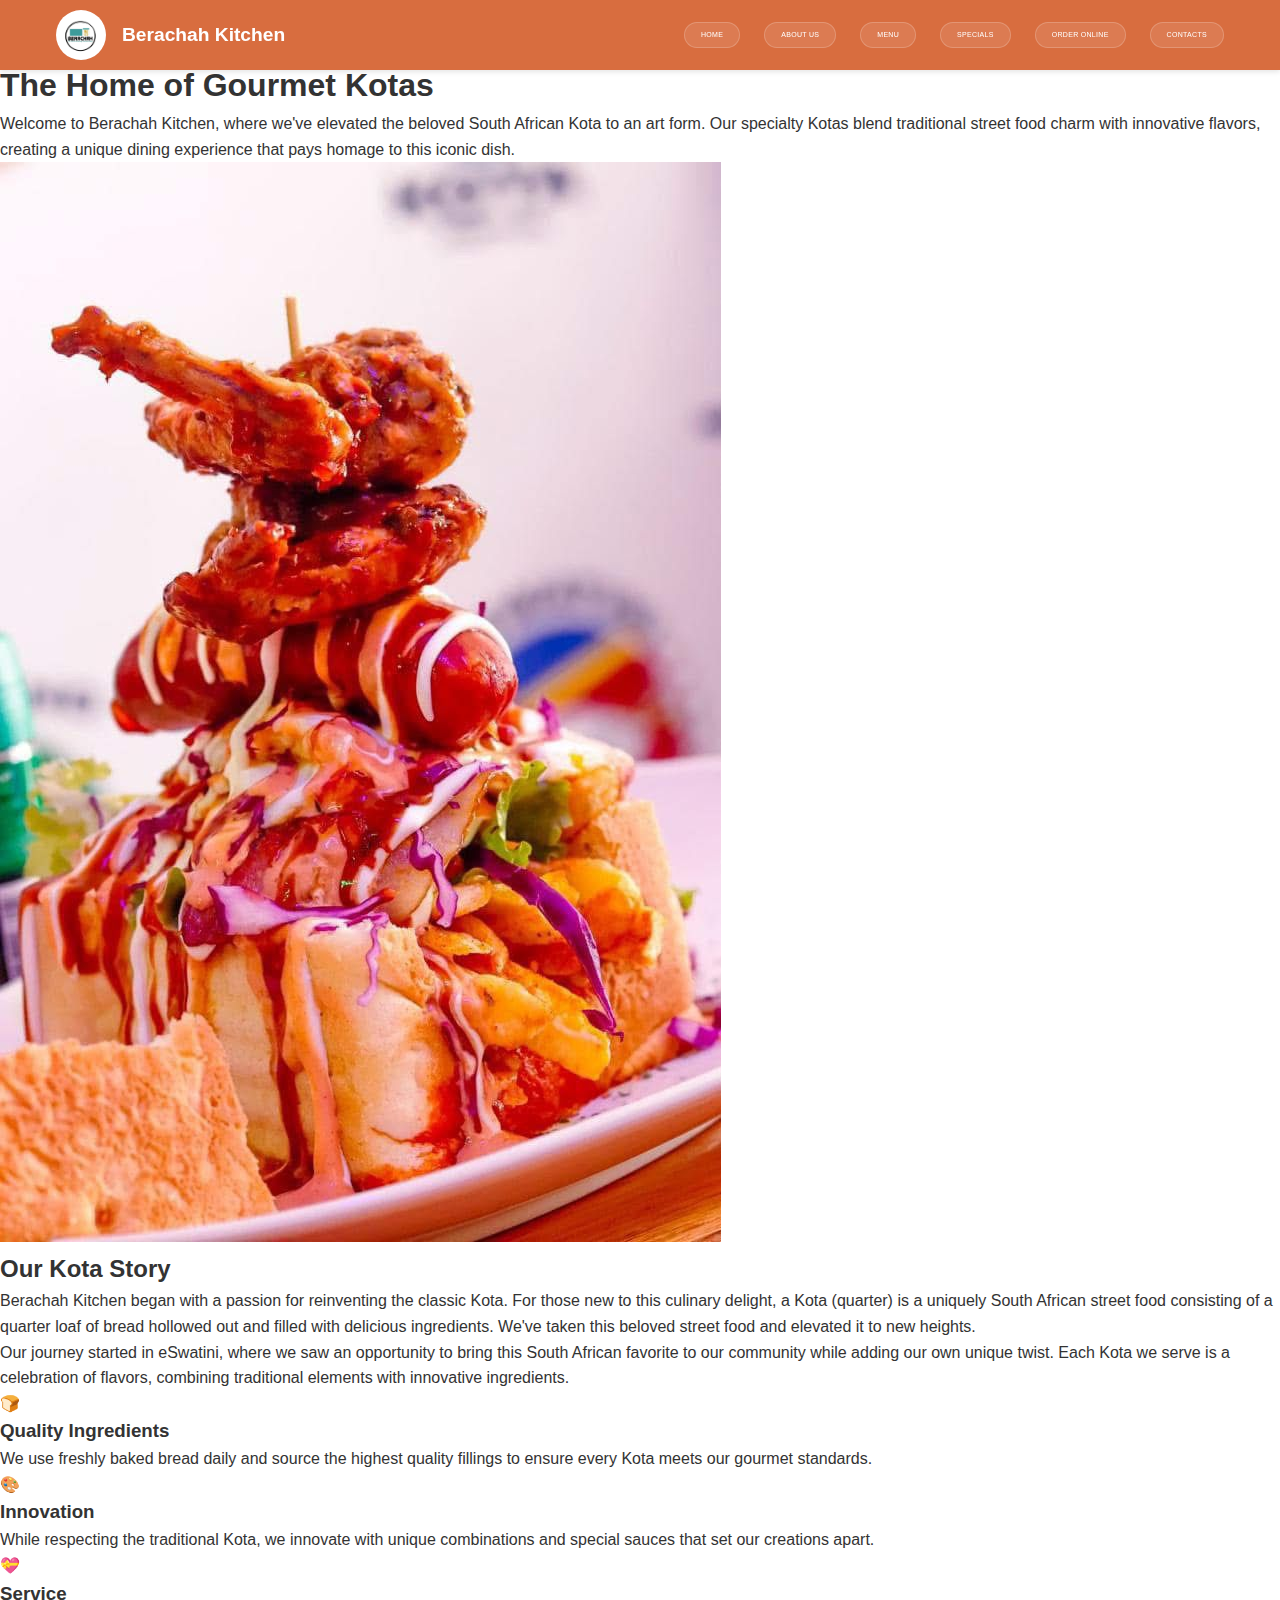
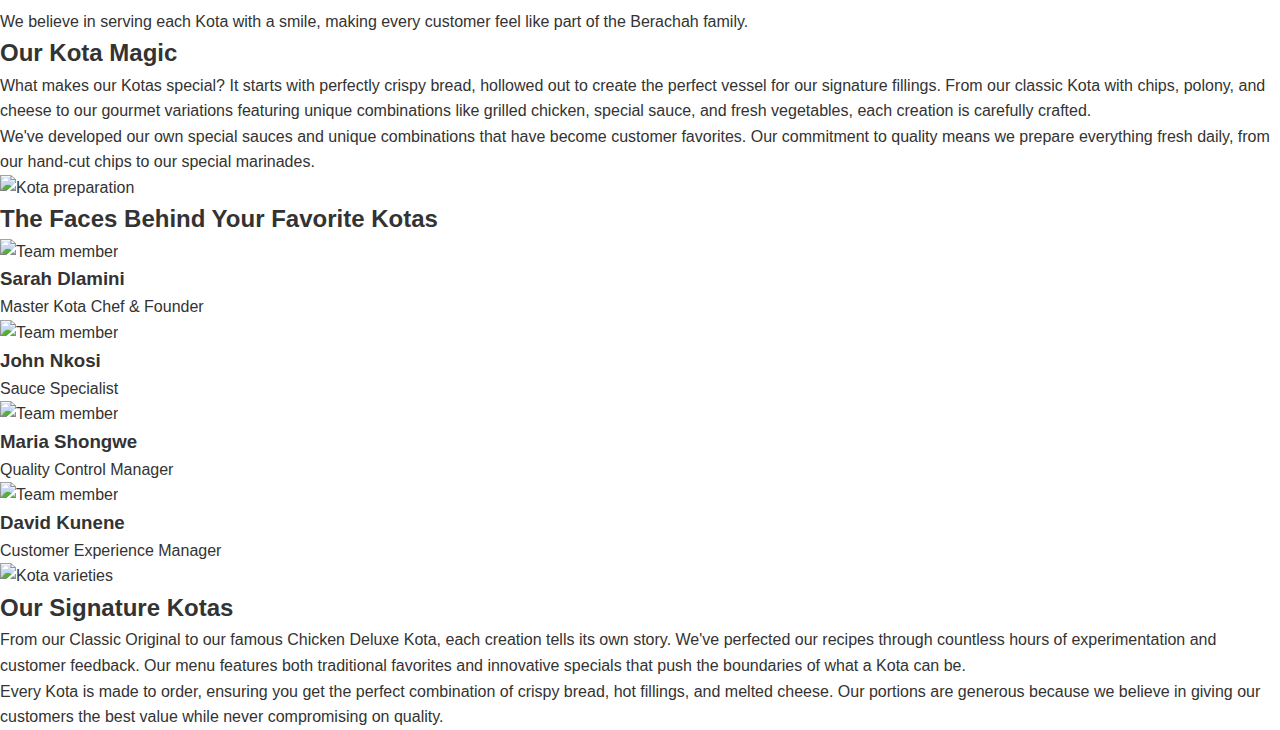
==== about.html @ cc1a4a07 "Initial commit" ====
<!DOCTYPE html>
<html lang="en">
<head>
    <meta charset="UTF-8">
    <meta name="viewport" content="width=device-width, initial-scale=1.0">
    <title>about page</title>
    <link rel="stylesheet" href="styles.css" />
</head>
<body>
    
        <nav>
            <div class="nav-container">
                <a href="index.html" class="logo">
                    <img src="images/Logo.jpg" alt="Berachah Kitchen Logo">
                    <span>Berachah Kitchen</span>
                </a>
                <div class="nav-links">
                    <a href="index.html">Home</a>
                    <a href="about.html">About us</a>
                    <a href="menu.html">Menu</a>
                    <a href="specials.html">Specials</a>
                    <a href="#">Order online</a>
                    <a href="contacts.html">Contacts</a>
                </div>
            </div>
        </nav>
    
        <div class="about-container">
            <div class="hero-about">
                <h1>The Home of Gourmet Kotas</h1>
                <p>Welcome to Berachah Kitchen, where we've elevated the beloved South African Kota to an art form. Our specialty Kotas blend traditional street food charm with innovative flavors, creating a unique dining experience that pays homage to this iconic dish.</p>
            </div>
    
            <div class="story-section">
                <div class="story-image">
                    <img src="images/signature kota.jpg" alt="Signature Kota">
                </div>
                <div class="story-content">
                    <h2>Our Kota Story</h2>
                    <p>Berachah Kitchen began with a passion for reinventing the classic Kota. For those new to this culinary delight, a Kota (quarter) is a uniquely South African street food consisting of a quarter loaf of bread hollowed out and filled with delicious ingredients. We've taken this beloved street food and elevated it to new heights.</p>
                    <p>Our journey started in eSwatini, where we saw an opportunity to bring this South African favorite to our community while adding our own unique twist. Each Kota we serve is a celebration of flavors, combining traditional elements with innovative ingredients.</p>
                </div>
            </div>
    
            <div class="values-section">
                <div class="value-card">
                    <div class="value-icon">🍞</div>
                    <h3>Quality Ingredients</h3>
                    <p>We use freshly baked bread daily and source the highest quality fillings to ensure every Kota meets our gourmet standards.</p>
                </div>
                <div class="value-card">
                    <div class="value-icon">🎨</div>
                    <h3>Innovation</h3>
                    <p>While respecting the traditional Kota, we innovate with unique combinations and special sauces that set our creations apart.</p>
                </div>
                <div class="value-card">
                    <div class="value-icon">💝</div>
                    <h3>Service</h3>
                    <p>We believe in serving each Kota with a smile, making every customer feel like part of the Berachah family.</p>
                </div>
            </div>
    
            <div class="story-section">
                <div class="story-content">
                    <h2>Our Kota Magic</h2>
                    <p>What makes our Kotas special? It starts with perfectly crispy bread, hollowed out to create the perfect vessel for our signature fillings. From our classic Kota with chips, polony, and cheese to our gourmet variations featuring unique combinations like grilled chicken, special sauce, and fresh vegetables, each creation is carefully crafted.</p>
                    <p>We've developed our own special sauces and unique combinations that have become customer favorites. Our commitment to quality means we prepare everything fresh daily, from our hand-cut chips to our special marinades.</p>
                </div>
                <div class="story-image">
                    <img src="/api/placeholder/600/400" alt="Kota preparation">
                </div>
            </div>
    
            <div class="team-section">
                <h2>The Faces Behind Your Favorite Kotas</h2>
                <div class="team-grid">
                    <div class="team-member">
                        <img src="/api/placeholder/150/150" alt="Team member">
                        <h3>Sarah Dlamini</h3>
                        <p>Master Kota Chef & Founder</p>
                    </div>
                    <div class="team-member">
                        <img src="/api/placeholder/150/150" alt="Team member">
                        <h3>John Nkosi</h3>
                        <p>Sauce Specialist</p>
                    </div>
                    <div class="team-member">
                        <img src="/api/placeholder/150/150" alt="Team member">
                        <h3>Maria Shongwe</h3>
                        <p>Quality Control Manager</p>
                    </div>
                    <div class="team-member">
                        <img src="/api/placeholder/150/150" alt="Team member">
                        <h3>David Kunene</h3>
                        <p>Customer Experience Manager</p>
                    </div>
                </div>
            </div>
    
            <div class="story-section">
                <div class="story-image">
                    <img src="/api/placeholder/600/400" alt="Kota varieties">
                </div>
                <div class="story-content">
                    <h2>Our Signature Kotas</h2>
                    <p>From our Classic Original to our famous Chicken Deluxe Kota, each creation tells its own story. We've perfected our recipes through countless hours of experimentation and customer feedback. Our menu features both traditional favorites and innovative specials that push the boundaries of what a Kota can be.</p>
                    <p>Every Kota is made to order, ensuring you get the perfect combination of crispy bread, hot fillings, and melted cheese. Our portions are generous because we believe in giving our customers the best value while never compromising on quality.</p>
                </div>
            </div>
        </div>
    
        <script src="https://cdnjs.cloudflare.com/ajax/libs/gsap/3.12.2/gsap.min.js"></script>
          
</body>
</html>
---- styles.css ----
* {
    margin: 0;
    padding: 0;
    box-sizing: border-box;
    font-family: Arial, sans-serif;
}

body {
    background-color: #ffffff;
    padding-top: 60px; /* Prevents nav overlap */
    color: #333; /* Default text color */
    line-height: 1.6;
}

/* Navigation Bar */
nav {
    background-color: #D86D3F;
    padding: 10px 0;
    position: fixed;
    width: 100%;
    top: 0;
    z-index: 100;
    box-shadow: 0 2px 5px rgba(0, 0, 0, 0.1);
}

.nav-container {
    max-width: 1200px;
    margin: 0 auto;
    display: flex;
    justify-content: space-between;
    align-items: center;
    padding: 0 1rem;
}

.logo {
    display: flex;
    align-items: center;
    gap: 1rem;
    color: white;
    text-decoration: none;
    font-size: 1.2rem;
    font-weight: bold;
}

.logo img {
    width: 50px;
    height: 50px;
    border-radius: 50%;
    object-fit: cover;
}
.story-img { display: block;
    width: 50px;
    height: 50px;


}
.nav-links {
    display: flex;
    gap: 1.5rem;
}

.nav-links a {
    color: white;
    text-decoration: none;
    padding: 0.4rem 1rem; 
    border-radius: 20px; 
    background-color: rgba(255, 255, 255, 0.1);
    border: 1px solid rgba(255, 255, 255, 0.2); 
    transition: all 0.3s ease;
    font-weight: 500;
    text-transform: uppercase;
    font-size: 7px; /* Reduced font size */
    letter-spacing: 0.3px; /* Slightly reduced spacing */
    position: relative;
    overflow: hidden;
}

.nav-links a:hover {
    transform: translateY(-1px); /* Slightly less pronounced hover effect */
    border-color: rgba(255, 255, 255, 0.4);
    box-shadow: 0 2px 8px rgba(0, 0, 0, 0.1); /* Lighter shadow */
}

.nav-links a:active {
    transform: translateY(0);
}
/* Hero Section */
.hero {
    min-height: 100vh;
    display: flex;
    align-items: center;
    justify-content: space-between;
    padding: 6rem 2rem 2rem;
    gap: 2rem;
    max-width: 1200px;
    margin: 0 auto;
}

.hero-content {
    max-width: 50%;
}

.hero h1 {
    font-size: 2.5rem;
    margin-bottom: 1rem;
    color: #333;
}

.hero p {
    font-size: 1.1rem;
    margin-bottom: 1.5rem;
    color: #555;
}

.cta-button {
    display: inline-block;
    padding: 0.75rem 1.5rem;
    background-color: #D86D3F;
    color: white;
    text-transform: uppercase;
    font-size: 1rem;
    font-weight: bold;
    border-radius: 5px;
    border: none;
    cursor: pointer;
    transition: background-color 0.3s ease;
}

.cta-button:hover {
    background-color: #b5552a;
    
}

/* Hero Image */
.hero-image img {
    max-width: 100%;
    border-radius: 10px;
    object-fit: cover;
    box-shadow: 0 4px 8px rgba(0, 0, 0, 0.1);
}

/* Responsive Design */
@media (max-width: 768px) {
    .hero {
        flex-direction: column;
        text-align: center;
    }

    .hero-content {
        max-width: 100%;
    }

    .nav-links {
        gap: 1rem;
    }
}
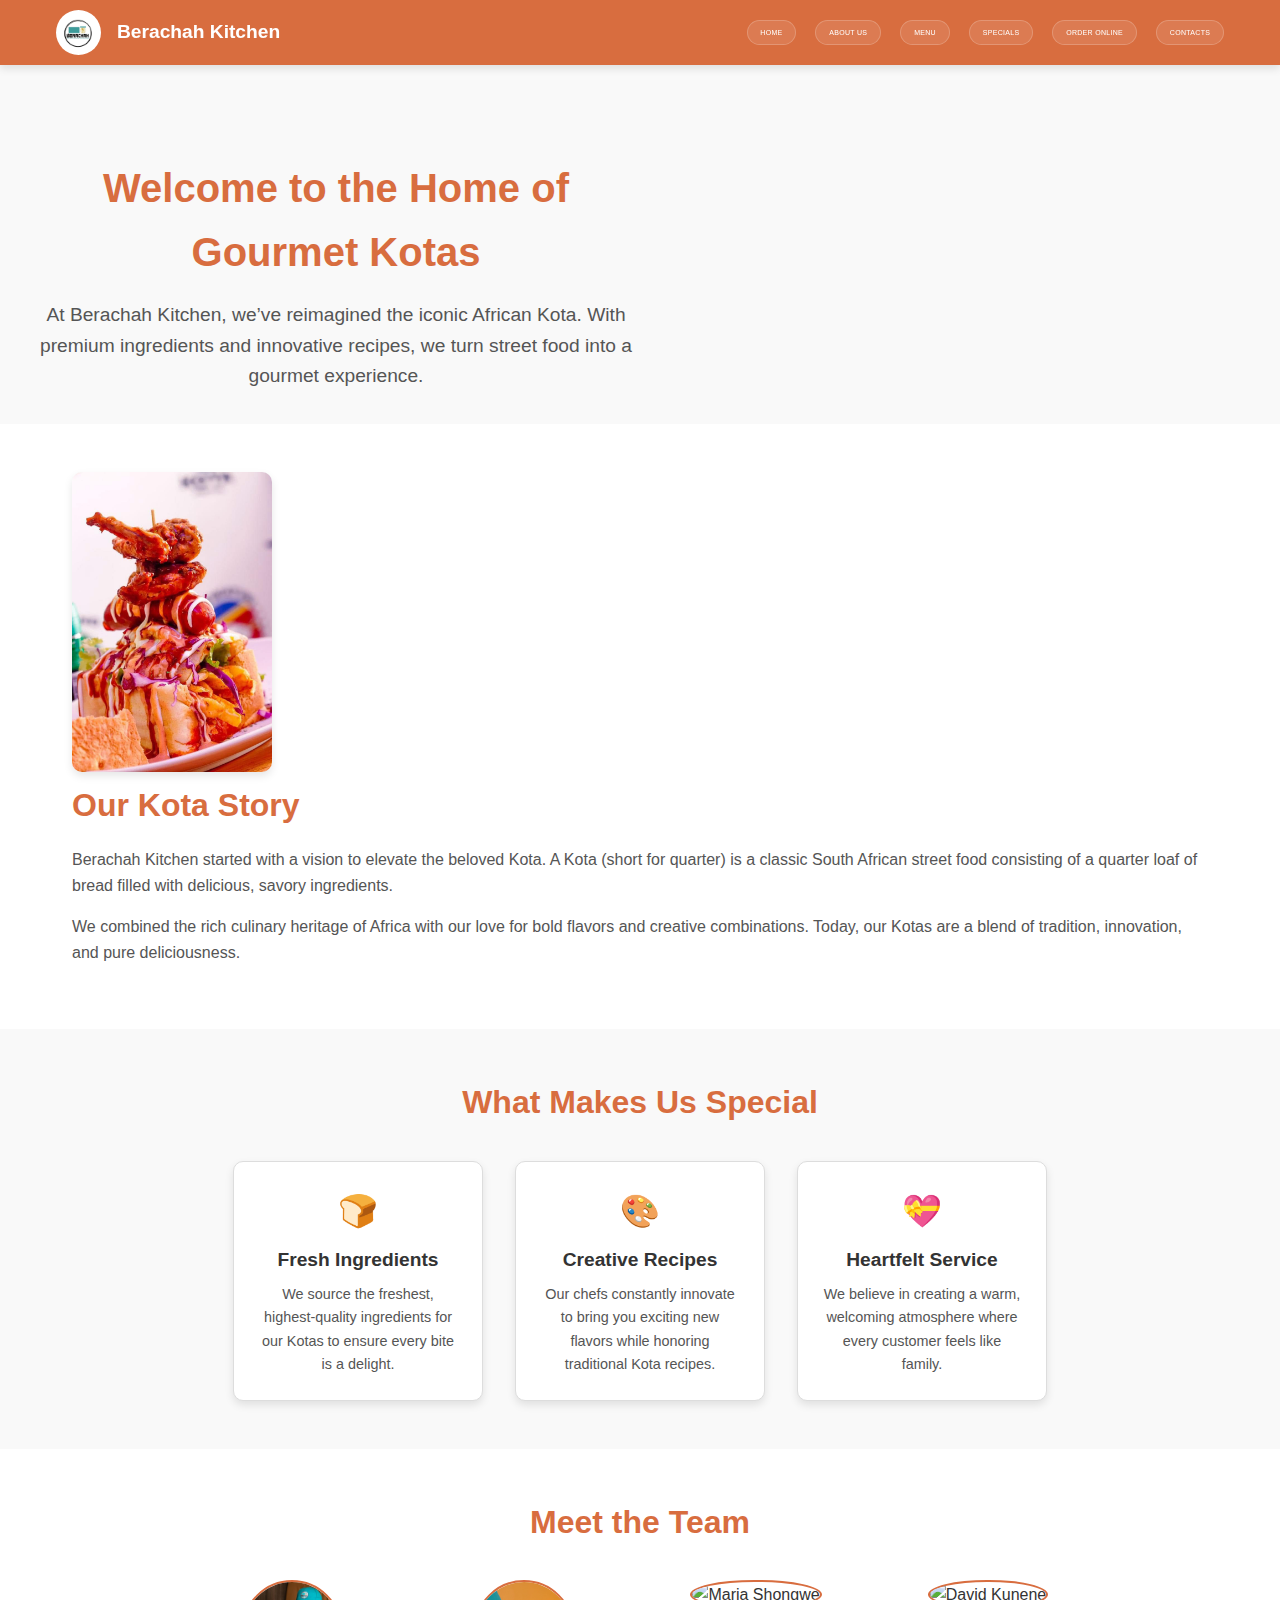
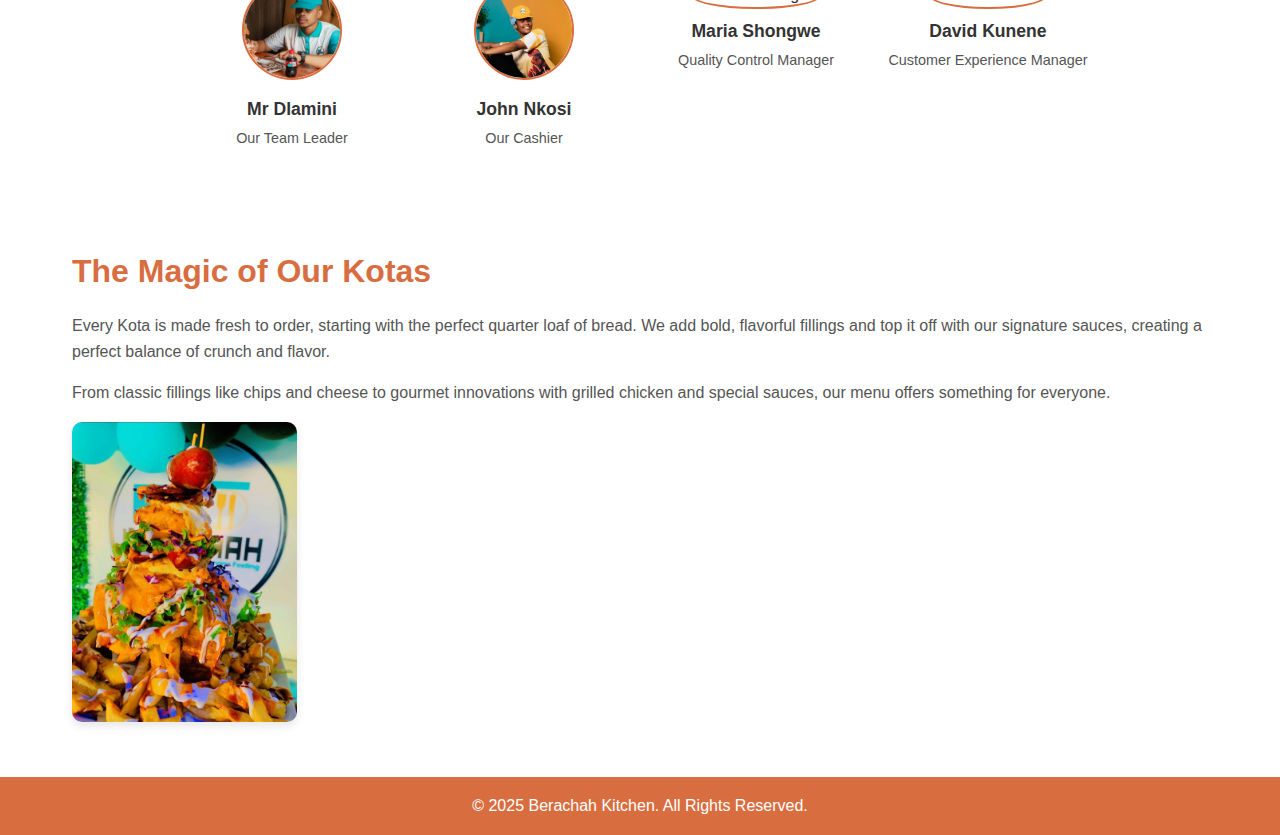
==== commit 1b2e6d8b: "added a menu page" ====
--- a/about.html
+++ b/about.html
@@ -3,113 +3,134 @@
 <head>
     <meta charset="UTF-8">
     <meta name="viewport" content="width=device-width, initial-scale=1.0">
-    <title>about page</title>
+    <title>About Us - Berachah Kitchen</title>
     <link rel="stylesheet" href="styles.css" />
+    <link rel="stylesheet" href="about.css" />
 </head>
 <body>
-    
-        <nav>
-            <div class="nav-container">
-                <a href="index.html" class="logo">
-                    <img src="images/Logo.jpg" alt="Berachah Kitchen Logo">
-                    <span>Berachah Kitchen</span>
-                </a>
-                <div class="nav-links">
-                    <a href="index.html">Home</a>
-                    <a href="about.html">About us</a>
-                    <a href="menu.html">Menu</a>
-                    <a href="specials.html">Specials</a>
-                    <a href="#">Order online</a>
-                    <a href="contacts.html">Contacts</a>
-                </div>
-            </div>
-        </nav>
-    
-        <div class="about-container">
-            <div class="hero-about">
-                <h1>The Home of Gourmet Kotas</h1>
-                <p>Welcome to Berachah Kitchen, where we've elevated the beloved South African Kota to an art form. Our specialty Kotas blend traditional street food charm with innovative flavors, creating a unique dining experience that pays homage to this iconic dish.</p>
-            </div>
-    
-            <div class="story-section">
-                <div class="story-image">
-                    <img src="images/signature kota.jpg" alt="Signature Kota">
-                </div>
-                <div class="story-content">
-                    <h2>Our Kota Story</h2>
-                    <p>Berachah Kitchen began with a passion for reinventing the classic Kota. For those new to this culinary delight, a Kota (quarter) is a uniquely South African street food consisting of a quarter loaf of bread hollowed out and filled with delicious ingredients. We've taken this beloved street food and elevated it to new heights.</p>
-                    <p>Our journey started in eSwatini, where we saw an opportunity to bring this South African favorite to our community while adding our own unique twist. Each Kota we serve is a celebration of flavors, combining traditional elements with innovative ingredients.</p>
-                </div>
-            </div>
-    
-            <div class="values-section">
-                <div class="value-card">
-                    <div class="value-icon">🍞</div>
-                    <h3>Quality Ingredients</h3>
-                    <p>We use freshly baked bread daily and source the highest quality fillings to ensure every Kota meets our gourmet standards.</p>
-                </div>
-                <div class="value-card">
-                    <div class="value-icon">🎨</div>
-                    <h3>Innovation</h3>
-                    <p>While respecting the traditional Kota, we innovate with unique combinations and special sauces that set our creations apart.</p>
-                </div>
-                <div class="value-card">
-                    <div class="value-icon">💝</div>
-                    <h3>Service</h3>
-                    <p>We believe in serving each Kota with a smile, making every customer feel like part of the Berachah family.</p>
-                </div>
-            </div>
-    
-            <div class="story-section">
-                <div class="story-content">
-                    <h2>Our Kota Magic</h2>
-                    <p>What makes our Kotas special? It starts with perfectly crispy bread, hollowed out to create the perfect vessel for our signature fillings. From our classic Kota with chips, polony, and cheese to our gourmet variations featuring unique combinations like grilled chicken, special sauce, and fresh vegetables, each creation is carefully crafted.</p>
-                    <p>We've developed our own special sauces and unique combinations that have become customer favorites. Our commitment to quality means we prepare everything fresh daily, from our hand-cut chips to our special marinades.</p>
-                </div>
-                <div class="story-image">
-                    <img src="/api/placeholder/600/400" alt="Kota preparation">
-                </div>
-            </div>
-    
-            <div class="team-section">
-                <h2>The Faces Behind Your Favorite Kotas</h2>
-                <div class="team-grid">
-                    <div class="team-member">
-                        <img src="/api/placeholder/150/150" alt="Team member">
-                        <h3>Sarah Dlamini</h3>
-                        <p>Master Kota Chef & Founder</p>
-                    </div>
-                    <div class="team-member">
-                        <img src="/api/placeholder/150/150" alt="Team member">
-                        <h3>John Nkosi</h3>
-                        <p>Sauce Specialist</p>
-                    </div>
-                    <div class="team-member">
-                        <img src="/api/placeholder/150/150" alt="Team member">
-                        <h3>Maria Shongwe</h3>
-                        <p>Quality Control Manager</p>
-                    </div>
-                    <div class="team-member">
-                        <img src="/api/placeholder/150/150" alt="Team member">
-                        <h3>David Kunene</h3>
-                        <p>Customer Experience Manager</p>
-                    </div>
-                </div>
-            </div>
-    
-            <div class="story-section">
-                <div class="story-image">
-                    <img src="/api/placeholder/600/400" alt="Kota varieties">
-                </div>
-                <div class="story-content">
-                    <h2>Our Signature Kotas</h2>
-                    <p>From our Classic Original to our famous Chicken Deluxe Kota, each creation tells its own story. We've perfected our recipes through countless hours of experimentation and customer feedback. Our menu features both traditional favorites and innovative specials that push the boundaries of what a Kota can be.</p>
-                    <p>Every Kota is made to order, ensuring you get the perfect combination of crispy bread, hot fillings, and melted cheese. Our portions are generous because we believe in giving our customers the best value while never compromising on quality.</p>
-                </div>
+    <!-- Navigation Bar -->
+    <nav>
+        <div class="nav-container">
+            <a href="index.html" class="logo">
+                <img src="images/Logo.jpg" alt="Berachah Kitchen Logo">
+                <span>Berachah Kitchen</span>
+            </a>
+            <div class="nav-links">
+                <a href="index.html">Home</a>
+                <a href="about.html">About Us</a>
+                <a href="menu.html">Menu</a>
+                <a href="specials.html">Specials</a>
+                <a href="#">Order Online</a>
+                <a href="contacts.html">Contacts</a>
             </div>
         </div>
-    
-        <script src="https://cdnjs.cloudflare.com/ajax/libs/gsap/3.12.2/gsap.min.js"></script>
-          
+    </nav>
+
+    <!-- Hero Section -->
+    <section class="about-hero">
+        <div class="hero-content">
+            <h1>Welcome to the Home of Gourmet Kotas</h1>
+            <p>
+                At Berachah Kitchen, we’ve reimagined the iconic African Kota. 
+                With premium ingredients and innovative recipes, we turn street food into a gourmet experience.
+            </p>
+        </div>
+    </section>
+
+    <!-- Our Story Section -->
+    <section class="our-story">
+        <div class="story-container">
+            <div class="story-image">
+                <img src="images/signature kota.jpg" alt="Signature Kota">
+            </div>
+            <div class="story-content">
+                <h2>Our Kota Story</h2>
+                <p>
+                    Berachah Kitchen started with a vision to elevate the beloved Kota. A Kota (short for quarter) is a classic South African 
+                    street food consisting of a quarter loaf of bread filled with delicious, savory ingredients. 
+                </p>
+                <p>
+                    We combined the rich culinary heritage of  Africa with our love for bold flavors and creative combinations. 
+                    Today, our Kotas are a blend of tradition, innovation, and pure deliciousness.
+                </p>
+            </div>
+        </div>
+    </section>
+
+    <!-- Values Section -->
+    <section class="our-values">
+        <h2>What Makes Us Special</h2>
+        <div class="values-grid">
+            <div class="value-card">
+                <div class="value-icon">🍞</div>
+                <h3>Fresh Ingredients</h3>
+                <p>We source the freshest, highest-quality ingredients for our Kotas to ensure every bite is a delight.</p>
+            </div>
+            <div class="value-card">
+                <div class="value-icon">🎨</div>
+                <h3>Creative Recipes</h3>
+                <p>Our chefs constantly innovate to bring you exciting new flavors while honoring traditional Kota recipes.</p>
+            </div>
+            <div class="value-card">
+                <div class="value-icon">💝</div>
+                <h3>Heartfelt Service</h3>
+                <p>We believe in creating a warm, welcoming atmosphere where every customer feels like family.</p>
+            </div>
+        </div>
+    </section>
+
+    <!-- Our Team Section -->
+    <section class="team-section">
+        <h2>Meet the Team</h2>
+        <div class="team-grid">
+            <div class="team-member">
+                <img src="images/team leader.jpg" alt="Mr Dlamini">
+                <h3>Mr Dlamini</h3>
+                <p>Our Team Leader</p>
+            </div>
+            <div class="team-member">
+                <img src="images/cashier.jpg" alt="John Nkosi">
+                <h3>John Nkosi</h3>
+                <p>Our Cashier</p>
+            </div>
+            <div class="team-member">
+                <img src="images/team3.jpg" alt="Maria Shongwe">
+                <h3>Maria Shongwe</h3>
+                <p>Quality Control Manager</p>
+            </div>
+            <div class="team-member">
+                <img src="images/team4.jpg" alt="David Kunene">
+                <h3>David Kunene</h3>
+                <p>Customer Experience Manager</p>
+            </div>
+        </div>
+    </section>
+
+    <!-- Kota Magic Section -->
+    <section class="kota-magic">
+        <div class="story-container reverse">
+            <div class="story-content">
+                <h2>The Magic of Our Kotas</h2>
+                <p>
+                    Every Kota is made fresh to order, starting with the perfect quarter loaf of bread. 
+                    We add bold, flavorful fillings and top it off with our signature sauces, creating a perfect balance of crunch and flavor.
+                </p>
+                <p>
+                    From classic fillings like chips and cheese to gourmet innovations with grilled chicken and special sauces, 
+                    our menu offers something for everyone. 
+                </p>
+            </div>
+            <div class="story-image">
+                <img src="images/magic.jpg" alt="Delicious Kota Varieties">
+            </div>
+        </div>
+    </section>
+
+    <!-- Footer -->
+    <footer>
+        <div class="footer-container">
+            <p>© 2025 Berachah Kitchen. All Rights Reserved.</p>
+        </div>
+    </footer>
 </body>
 </html>--- a/styles.css
+++ b/styles.css
@@ -15,12 +15,12 @@
 /* Navigation Bar */
 nav {
     background-color: #D86D3F;
-    padding: 10px 0;
+    padding: 10px 20px;
     position: fixed;
     width: 100%;
     top: 0;
     z-index: 100;
-    box-shadow: 0 2px 5px rgba(0, 0, 0, 0.1);
+    box-shadow: 0 4px 8px rgba(0, 0, 0, 0.1);
 }
 
 .nav-container {
@@ -43,26 +43,23 @@
 }
 
 .logo img {
-    width: 50px;
-    height: 50px;
+    width: 45px;
+    height: 45px;
     border-radius: 50%;
     object-fit: cover;
 }
-.story-img { display: block;
-    width: 50px;
-    height: 50px;
 
 
-}
+
 .nav-links {
     display: flex;
-    gap: 1.5rem;
+    gap: 1.2rem;
 }
 
 .nav-links a {
     color: white;
     text-decoration: none;
-    padding: 0.4rem 1rem; 
+    padding: 0.4rem 0.8rem; 
     border-radius: 20px; 
     background-color: rgba(255, 255, 255, 0.1);
     border: 1px solid rgba(255, 255, 255, 0.2); 
@@ -114,20 +111,22 @@
 
 .cta-button {
     display: inline-block;
-    padding: 0.75rem 1.5rem;
+    padding: 8px;
     background-color: #D86D3F;
     color: white;
     text-transform: uppercase;
-    font-size: 1rem;
+    font-size: 8px;
     font-weight: bold;
-    border-radius: 5px;
-    border: none;
+    border-radius: 15px;
+    border: 10px;
     cursor: pointer;
     transition: background-color 0.3s ease;
+    text-decoration: none;
 }
 
 .cta-button:hover {
     background-color: #b5552a;
+    
     
 }
 
@@ -150,7 +149,22 @@
         max-width: 100%;
     }
 
-    .nav-links {
-        gap: 1rem;
-    }
+
+.logo {
+    font-size: 1.2rem;
+}
+.nav-container {
+    flex-direction: column;
+    align-items: flex-start;
+    gap: 10px;
+}
+.nav-links {
+    flex-wrap: wrap;
+    gap: 0.8rem;
+}
+.nav-links a {
+    padding: 0.6rem;
+    font-size: 0.8rem;
+
+}
 }--- a/about.css
+++ b/about.css
@@ -0,0 +1,182 @@
+* {
+    margin: 0;
+    padding: 0;
+    box-sizing: border-box;
+    font-family: Arial, sans-serif;
+}
+
+body {
+    background-color: #ffffff;
+    color: #333;
+    line-height: 1.6;
+}
+
+
+/* Hero Section */
+.about-hero {
+    background-color: #f9f9f9;
+    padding: 6rem 2rem 2rem;
+    text-align: center;
+}
+
+.about-hero h1 {
+    font-size: 2.5rem;
+    color: #D86D3F;
+    margin-bottom: 1rem;
+}
+
+.about-hero p {
+    font-size: 1.2rem;
+    max-width: 700px;
+    margin: 0 auto;
+    color: #555;
+}
+
+/* Story Section */
+.our-story, .kota-magic {
+    display: flex;
+    gap: 2rem;
+    padding: 3rem 2rem;
+    max-width: 1200px;
+    margin: 0 auto;
+    align-items: center;
+}
+
+.story-container.reverse {
+    flex-direction: row-reverse;
+}
+
+.story-image img {
+    max-width: 100%; /* Ensure images don't overflow */
+    max-height: 300px; /* Set a maximum height */
+    width: auto; /* Maintain aspect ratio */
+    height: auto; /* Maintain aspect ratio */
+    border-radius: 10px; /* Smooth corners */
+    box-shadow: 0 4px 8px rgba(0, 0, 0, 0.1); /* Soft shadow for aesthetics */
+    object-fit: cover; /* Ensure image fills space nicely */
+}
+
+
+.story-content {
+    flex: 1;
+}
+
+.story-content h2 {
+    font-size: 2rem;
+    color: #D86D3F;
+    margin-bottom: 1rem;
+}
+
+.story-content p {
+    font-size: 1rem;
+    margin-bottom: 1rem;
+    color: #555;
+}
+
+/* Values Section */
+.our-values {
+    background-color: #f9f9f9;
+    padding: 3rem 2rem;
+    text-align: center;
+}
+
+.our-values h2 {
+    font-size: 2rem;
+    color: #D86D3F;
+    margin-bottom: 2rem;
+}
+
+.values-grid {
+    display: flex;
+    gap: 2rem;
+    justify-content: center;
+    flex-wrap: wrap;
+}
+
+.value-card {
+    background-color: white;
+    border: 1px solid #ddd;
+    border-radius: 10px;
+    padding: 1.5rem;
+    text-align: center;
+    box-shadow: 0 4px 8px rgba(0, 0, 0, 0.1);
+    transition: transform 0.3s;
+    width: 250px;
+}
+
+.value-card:hover {
+    transform: translateY(-5px);
+}
+
+.value-icon {
+    font-size: 2rem;
+    color: #D86D3F;
+    margin-bottom: 0.5rem;
+}
+
+.value-card h3 {
+    font-size: 1.2rem;
+    color: #333;
+    margin-bottom: 0.5rem;
+}
+
+.value-card p {
+    font-size: 0.9rem;
+    color: #555;
+}
+
+/* Team Section */
+.team-section {
+    padding: 3rem 2rem;
+    text-align: center;
+}
+
+.team-section h2 {
+    font-size: 2rem;
+    color: #D86D3F;
+    margin-bottom: 2rem;
+}
+
+.team-grid {
+    display: flex;
+    gap: 2rem;
+    justify-content: center;
+    flex-wrap: wrap;
+}
+
+.team-member {
+    text-align: center;
+    width: 200px;
+}
+
+.team-member img {
+    width: 100px;
+    height: 100px;
+    border-radius: 50%;
+    object-fit: cover;
+    margin-bottom: 0.5rem;
+    border: 2px solid #D86D3F;
+}
+
+.team-member h3 {
+    font-size: 1.1rem;
+    color: #333;
+    margin-bottom: 0.2rem;
+}
+
+.team-member p {
+    font-size: 0.9rem;
+    color: #555;
+}
+
+/* Footer */
+footer {
+    background-color: #D86D3F;
+    color: white;
+    text-align: center;
+    padding: 1rem 0;
+}
+
+footer p {
+    font-size: 0.9rem;
+}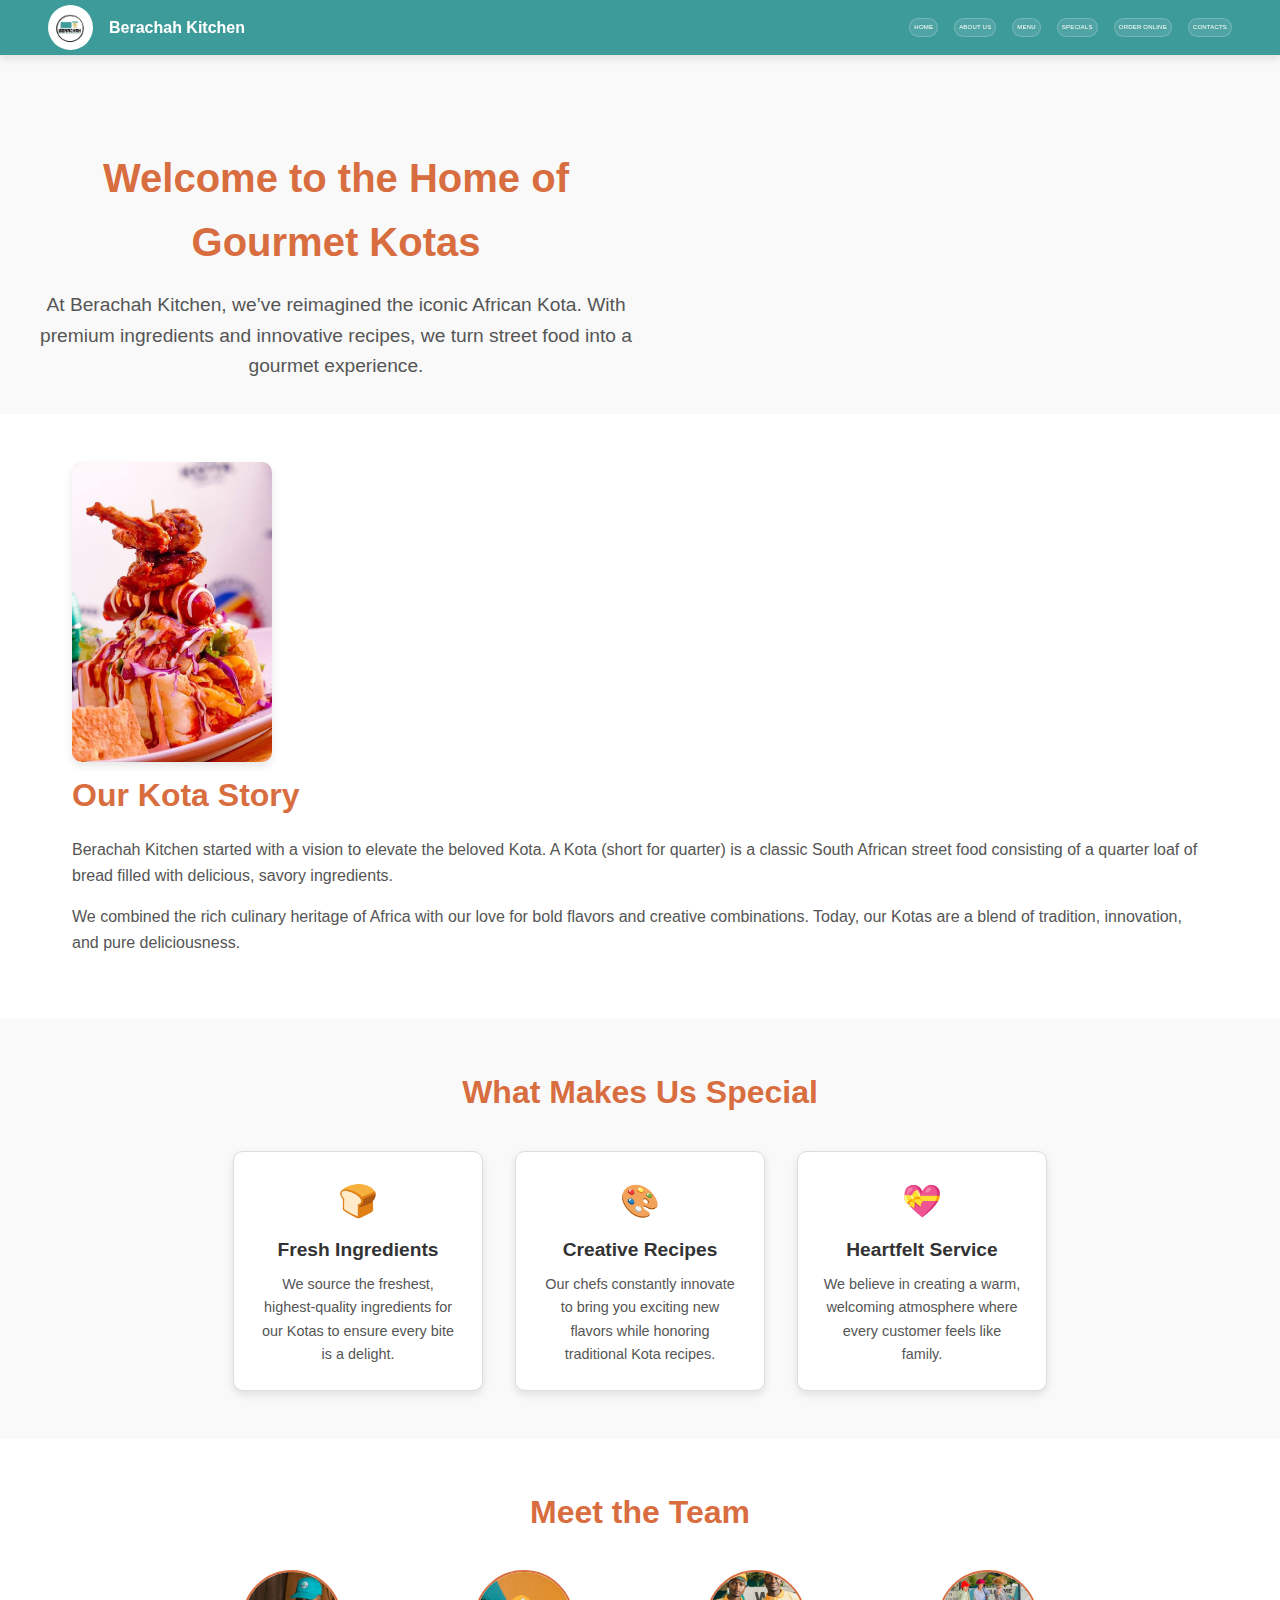
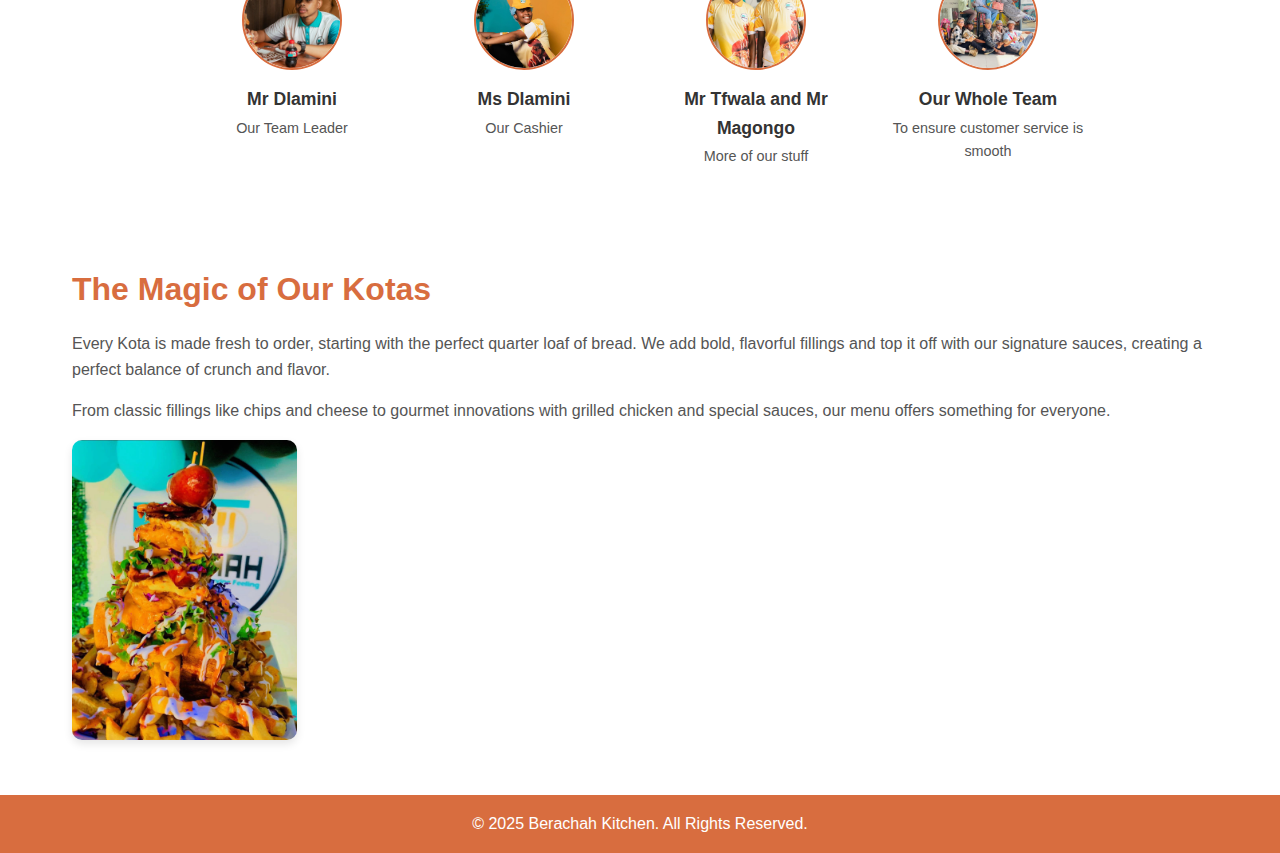
==== commit 418d6ead: "added order page" ====
--- a/about.html
+++ b/about.html
@@ -89,19 +89,19 @@
                 <p>Our Team Leader</p>
             </div>
             <div class="team-member">
-                <img src="images/cashier.jpg" alt="John Nkosi">
-                <h3>John Nkosi</h3>
+                <img src="images/cashier.jpg" alt="Nkosi">
+                <h3>Ms Dlamini</h3>
                 <p>Our Cashier</p>
             </div>
             <div class="team-member">
-                <img src="images/team3.jpg" alt="Maria Shongwe">
-                <h3>Maria Shongwe</h3>
-                <p>Quality Control Manager</p>
+                <img src="images/Misters.jpg" alt="Misters">
+                <h3>Mr Tfwala and Mr Magongo</h3>
+                <p>More of our stuff</p>
             </div>
             <div class="team-member">
-                <img src="images/team4.jpg" alt="David Kunene">
-                <h3>David Kunene</h3>
-                <p>Customer Experience Manager</p>
+                <img src="images/whole.jpg" alt="team members">
+                <h3>Our Whole Team</h3>
+                <p>To ensure customer service is smooth</p>
             </div>
         </div>
     </section>
--- a/styles.css
+++ b/styles.css
@@ -7,15 +7,15 @@
 
 body {
     background-color: #ffffff;
-    padding-top: 60px; /* Prevents nav overlap */
+    padding-top: 50px; /* Adjusted to match the navbar height */
     color: #333; /* Default text color */
     line-height: 1.6;
 }
 
 /* Navigation Bar */
 nav {
-    background-color: #D86D3F;
-    padding: 10px 20px;
+    background-color: #3d9b9a;
+    padding: 5px 15px; /* Reduced padding */
     position: fixed;
     width: 100%;
     top: 0;
@@ -29,7 +29,7 @@
     display: flex;
     justify-content: space-between;
     align-items: center;
-    padding: 0 1rem;
+    padding: 0 0.5rem; /* Reduced padding */
 }
 
 .logo {
@@ -38,7 +38,7 @@
     gap: 1rem;
     color: white;
     text-decoration: none;
-    font-size: 1.2rem;
+    font-size: 1rem; /* Slightly reduced font size */
     font-weight: bold;
 }
 
@@ -49,95 +49,106 @@
     object-fit: cover;
 }
 
-
-
 .nav-links {
     display: flex;
-    gap: 1.2rem;
+    gap: 1rem; /* Reduced gap */
 }
 
 .nav-links a {
     color: white;
     text-decoration: none;
-    padding: 0.4rem 0.8rem; 
+    padding: 4px; /* Reduced padding */
     border-radius: 20px; 
     background-color: rgba(255, 255, 255, 0.1);
     border: 1px solid rgba(255, 255, 255, 0.2); 
     transition: all 0.3s ease;
     font-weight: 500;
     text-transform: uppercase;
-    font-size: 7px; /* Reduced font size */
-    letter-spacing: 0.3px; /* Slightly reduced spacing */
+    font-size: 6px; /* Further reduced font size */
+    letter-spacing: 0.2px; /* Slightly reduced spacing */
     position: relative;
     overflow: hidden;
 }
 
 .nav-links a:hover {
-    transform: translateY(-1px); /* Slightly less pronounced hover effect */
+    transform: translateY(-1px);
     border-color: rgba(255, 255, 255, 0.4);
-    box-shadow: 0 2px 8px rgba(0, 0, 0, 0.1); /* Lighter shadow */
+    box-shadow: 0 2px 8px rgba(0, 0, 0, 0.1);
 }
 
 .nav-links a:active {
     transform: translateY(0);
 }
+
+
+
+
 /* Hero Section */
 .hero {
-    min-height: 100vh;
+    min-height: 80vh; /* Reduced height for a more compact look */
     display: flex;
     align-items: center;
     justify-content: space-between;
-    padding: 6rem 2rem 2rem;
-    gap: 2rem;
+    padding: 4rem 2rem; /* Adjusted padding */
+    gap: 1.5rem; /* Reduced gap */
     max-width: 1200px;
     margin: 0 auto;
 }
 
 .hero-content {
-    max-width: 50%;
+    max-width: 50%; /* You can adjust this to suit your design */
 }
 
 .hero h1 {
-    font-size: 2.5rem;
-    margin-bottom: 1rem;
+    font-size: 2rem; /* Reduced font size */
+    margin-bottom: 0.5rem; /* Adjusted margin */
     color: #333;
 }
 
 .hero p {
-    font-size: 1.1rem;
-    margin-bottom: 1.5rem;
+    font-size: 1rem; /* Reduced font size */
+    margin-bottom: 1rem; /* Adjusted margin */
     color: #555;
 }
 
 .cta-button {
     display: inline-block;
-    padding: 8px;
-    background-color: #D86D3F;
+    padding: 10px 16px; /* Increased padding for better button size */
+    background-color: #3d9b9a;
     color: white;
     text-transform: uppercase;
-    font-size: 8px;
+    font-size: 10px; /* Slightly increased for better visibility */
     font-weight: bold;
     border-radius: 15px;
-    border: 10px;
+    border: none; /* Removed border */
     cursor: pointer;
     transition: background-color 0.3s ease;
     text-decoration: none;
 }
 
 .cta-button:hover {
-    background-color: #b5552a;
-    
-    
+    background-color: #3d9b9a;
 }
 
 /* Hero Image */
 .hero-image img {
-    max-width: 100%;
+    max-width: 100%; /* Ensures that the image is responsive */
     border-radius: 10px;
     object-fit: cover;
     box-shadow: 0 4px 8px rgba(0, 0, 0, 0.1);
 }
 
+/* Footer */
+footer {
+    background-color: #3d9b9a;
+    color: white;
+    text-align: center;
+    padding: 1rem 0;
+}
+
+footer p {
+    font-size: 0.9rem;
+}
 /* Responsive Design */
 @media (max-width: 768px) {
     .hero {
@@ -149,22 +160,11 @@
         max-width: 100%;
     }
 
+    .logo {
+        font-size: 1.2rem;
+    }
 
-.logo {
-    font-size: 1.2rem;
-}
-.nav-container {
-    flex-direction: column;
-    align-items: flex-start;
-    gap: 10px;
-}
-.nav-links {
-    flex-wrap: wrap;
-    gap: 0.8rem;
-}
-.nav-links a {
-    padding: 0.6rem;
-    font-size: 0.8rem;
-
-}
+    .nav-container {
+        flex
+    }
 }